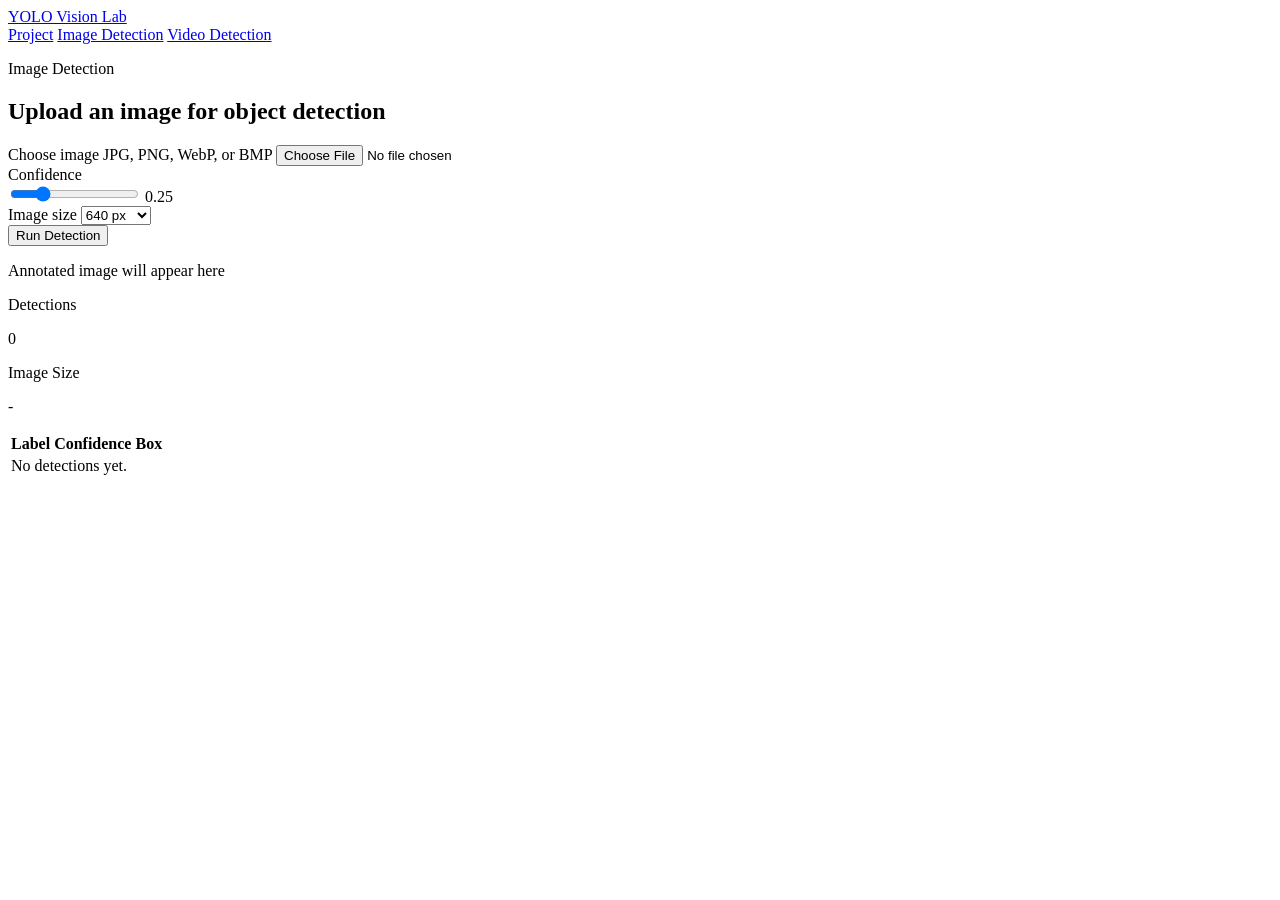
==== static/image.html @ c18973a6 "Build YOLO detection website" ====
<!doctype html>
<html lang="en">
  <head>
    <meta charset="utf-8">
    <meta name="viewport" content="width=device-width, initial-scale=1">
    <title>Image Detection | YOLO Vision Lab</title>
    <link rel="stylesheet" href="/assets/styles.css">
    <script defer src="/assets/app.js"></script>
  </head>
  <body data-page="image">
    <header class="site-header">
      <a class="brand" href="/" aria-label="YOLO Vision Lab home">
        <span class="brand-mark"></span>
        <span>YOLO Vision Lab</span>
      </a>
      <nav class="nav-links" aria-label="Primary navigation">
        <a href="/">Project</a>
        <a href="/image" aria-current="page">Image Detection</a>
        <a href="/video">Video Detection</a>
      </nav>
    </header>

    <main class="tool-page">
      <section class="tool-intro">
        <p class="eyebrow">Image Detection</p>
        <h1>Upload an image for object detection</h1>
      </section>

      <section class="tool-layout">
        <form class="control-panel" id="image-form">
          <label class="file-drop" for="image-file">
            <span class="file-drop-title">Choose image</span>
            <span class="file-drop-meta" id="image-file-name">JPG, PNG, WebP, or BMP</span>
            <input id="image-file" name="file" type="file" accept="image/*" required>
          </label>

          <div class="field-row">
            <label for="image-conf">Confidence</label>
            <div class="range-wrap">
              <input id="image-conf" type="range" min="0.05" max="0.95" step="0.05" value="0.25">
              <output id="image-conf-output">0.25</output>
            </div>
          </div>

          <div class="field-row">
            <label for="image-size">Image size</label>
            <select id="image-size">
              <option value="640" selected>640 px</option>
              <option value="960">960 px</option>
              <option value="1280">1280 px</option>
            </select>
          </div>

          <button class="button primary full" type="submit">Run Detection</button>
          <p class="form-message" id="image-message" role="status"></p>
        </form>

        <div class="result-panel">
          <div class="result-media empty" id="image-preview">
            <span>Annotated image will appear here</span>
          </div>
          <div class="result-summary">
            <div>
              <p class="metric-label">Detections</p>
              <p class="metric-value" id="image-count">0</p>
            </div>
            <div>
              <p class="metric-label">Image Size</p>
              <p class="metric-value" id="image-dimensions">-</p>
            </div>
          </div>
          <div class="table-shell">
            <table>
              <thead>
                <tr>
                  <th>Label</th>
                  <th>Confidence</th>
                  <th>Box</th>
                </tr>
              </thead>
              <tbody id="image-detections">
                <tr>
                  <td colspan="3">No detections yet.</td>
                </tr>
              </tbody>
            </table>
          </div>
        </div>
      </section>
    </main>
  </body>
</html>
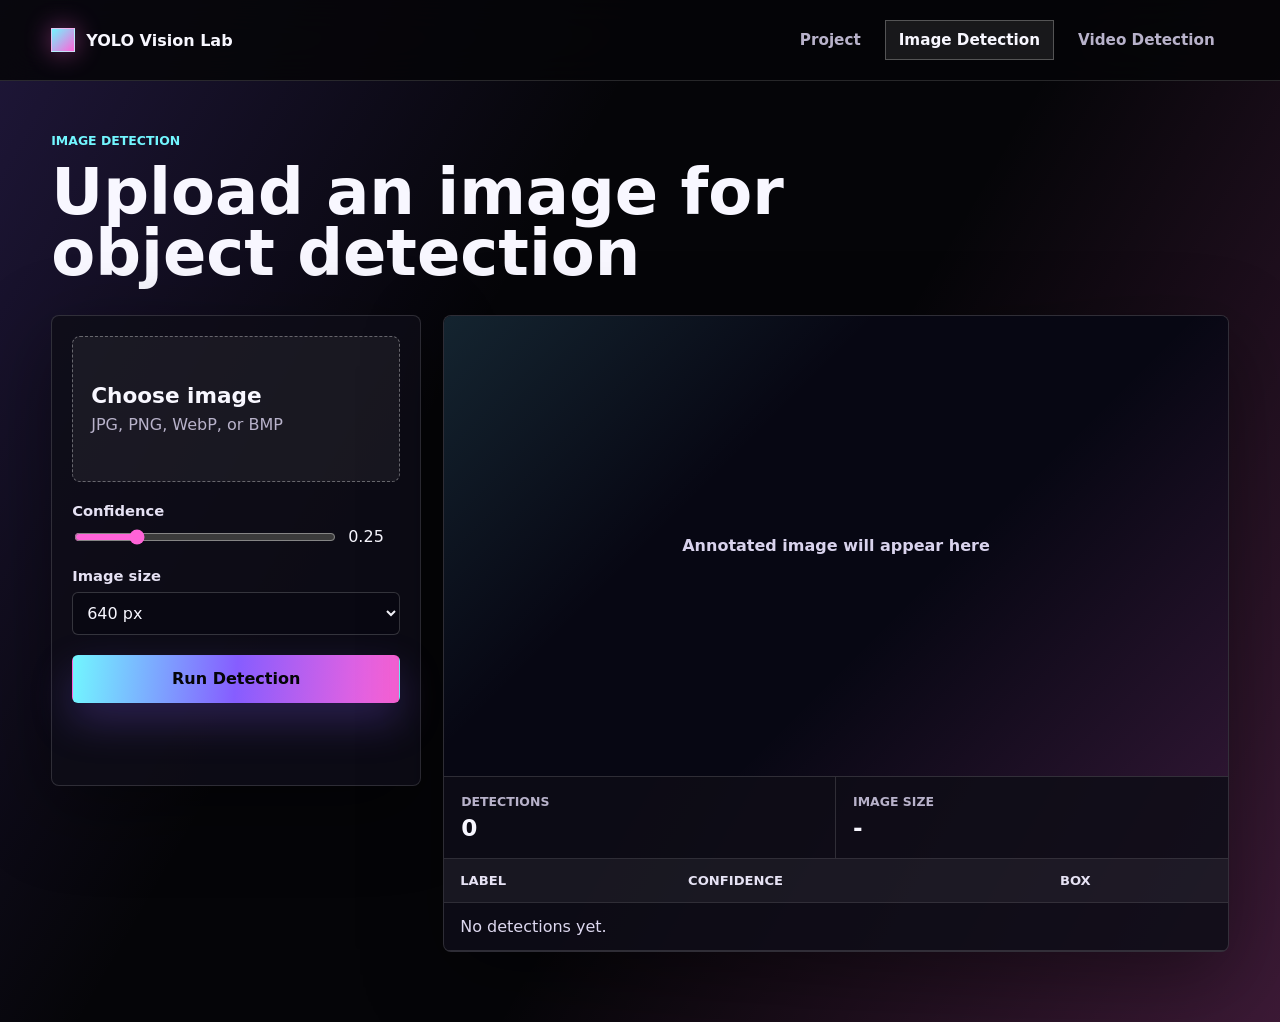
==== commit 2ff6f18a: "Add GitHub Pages preview" ====
--- a/static/image.html
+++ b/static/image.html
@@ -4,19 +4,19 @@
     <meta charset="utf-8">
     <meta name="viewport" content="width=device-width, initial-scale=1">
     <title>Image Detection | YOLO Vision Lab</title>
-    <link rel="stylesheet" href="/assets/styles.css">
-    <script defer src="/assets/app.js"></script>
+    <link rel="stylesheet" href="assets/styles.css">
+    <script defer src="assets/app.js"></script>
   </head>
   <body data-page="image">
     <header class="site-header">
-      <a class="brand" href="/" aria-label="YOLO Vision Lab home">
+      <a class="brand" href="index.html" aria-label="YOLO Vision Lab home">
         <span class="brand-mark"></span>
         <span>YOLO Vision Lab</span>
       </a>
       <nav class="nav-links" aria-label="Primary navigation">
-        <a href="/">Project</a>
-        <a href="/image" aria-current="page">Image Detection</a>
-        <a href="/video">Video Detection</a>
+        <a href="index.html">Project</a>
+        <a href="image.html" aria-current="page">Image Detection</a>
+        <a href="video.html">Video Detection</a>
       </nav>
     </header>
 
--- a/static/assets/styles.css
+++ b/static/assets/styles.css
@@ -0,0 +1,574 @@
+:root {
+  color-scheme: dark;
+  --ink: #f8f7ff;
+  --muted: #b8b2ca;
+  --paper: #050508;
+  --surface: #0f0d18;
+  --surface-strong: #171225;
+  --line: rgba(255, 255, 255, 0.14);
+  --cyan: #72f6ff;
+  --pink: #ff63d8;
+  --violet: #865dff;
+  --gold: #ffd166;
+  --shadow: 0 24px 80px rgba(0, 0, 0, 0.38);
+  font-family: Inter, ui-sans-serif, system-ui, -apple-system, BlinkMacSystemFont, "Segoe UI", sans-serif;
+}
+
+* {
+  box-sizing: border-box;
+}
+
+body {
+  margin: 0;
+  min-height: 100vh;
+  background:
+    linear-gradient(120deg, rgba(134, 93, 255, 0.2), transparent 36%),
+    linear-gradient(300deg, rgba(255, 99, 216, 0.22), transparent 42%),
+    var(--paper);
+  color: var(--ink);
+}
+
+a {
+  color: inherit;
+  text-decoration: none;
+}
+
+button,
+input,
+select {
+  font: inherit;
+}
+
+.site-header {
+  position: sticky;
+  top: 0;
+  z-index: 10;
+  display: flex;
+  align-items: center;
+  justify-content: space-between;
+  gap: 24px;
+  padding: 20px clamp(18px, 4vw, 64px);
+  border-bottom: 1px solid var(--line);
+  background: rgba(5, 5, 8, 0.86);
+  backdrop-filter: blur(18px);
+}
+
+.brand {
+  display: inline-flex;
+  align-items: center;
+  gap: 11px;
+  min-width: max-content;
+  font-weight: 820;
+}
+
+.brand-mark {
+  width: 24px;
+  height: 24px;
+  border: 1px solid rgba(255, 255, 255, 0.42);
+  background: linear-gradient(135deg, var(--cyan), var(--pink));
+  box-shadow: 0 0 26px rgba(255, 99, 216, 0.48);
+}
+
+.nav-links {
+  display: flex;
+  align-items: center;
+  justify-content: flex-end;
+  gap: 10px;
+  flex-wrap: wrap;
+}
+
+.nav-links a {
+  padding: 10px 13px;
+  border: 1px solid transparent;
+  color: var(--muted);
+  font-size: 0.95rem;
+  font-weight: 720;
+}
+
+.nav-links a:hover,
+.nav-links a[aria-current="page"] {
+  border-color: rgba(255, 255, 255, 0.26);
+  background: rgba(255, 255, 255, 0.08);
+  color: var(--ink);
+}
+
+.hero-shell {
+  display: grid;
+  grid-template-columns: minmax(0, 0.9fr) minmax(360px, 1.1fr);
+  gap: clamp(30px, 5vw, 76px);
+  align-items: center;
+  min-height: calc(100vh - 82px);
+  padding: clamp(48px, 7vw, 96px) clamp(18px, 4vw, 64px) 42px;
+}
+
+.hero-copy {
+  max-width: 680px;
+}
+
+.eyebrow {
+  margin: 0 0 14px;
+  color: var(--cyan);
+  font-size: 0.78rem;
+  font-weight: 860;
+  letter-spacing: 0;
+  text-transform: uppercase;
+}
+
+h1,
+h2,
+h3,
+p {
+  overflow-wrap: anywhere;
+}
+
+h1 {
+  margin: 0;
+  max-width: 780px;
+  font-size: clamp(3.3rem, 7.5vw, 7.2rem);
+  line-height: 0.9;
+  letter-spacing: 0;
+}
+
+h2 {
+  margin: 0;
+  font-size: clamp(2rem, 3.6vw, 3.7rem);
+  line-height: 0.98;
+  letter-spacing: 0;
+}
+
+h2 span {
+  background: linear-gradient(100deg, var(--cyan), var(--pink));
+  -webkit-background-clip: text;
+  background-clip: text;
+  color: transparent;
+}
+
+h3 {
+  margin: 0 0 14px;
+  font-size: 1.1rem;
+}
+
+.lead {
+  margin: 28px 0 0;
+  max-width: 620px;
+  color: var(--muted);
+  font-size: 1.12rem;
+  line-height: 1.7;
+}
+
+.hero-actions {
+  display: flex;
+  flex-wrap: wrap;
+  gap: 13px;
+  margin-top: 36px;
+}
+
+.button {
+  display: inline-flex;
+  align-items: center;
+  justify-content: center;
+  min-height: 48px;
+  padding: 0 20px;
+  border: 1px solid rgba(255, 255, 255, 0.24);
+  border-radius: 6px;
+  cursor: pointer;
+  font-weight: 820;
+}
+
+.button.primary {
+  border-color: transparent;
+  background: linear-gradient(95deg, var(--cyan), var(--violet), var(--pink));
+  color: #050508;
+  box-shadow: 0 18px 42px rgba(134, 93, 255, 0.26);
+}
+
+.button.secondary {
+  background: rgba(255, 255, 255, 0.07);
+  color: var(--ink);
+}
+
+.button.full {
+  width: 100%;
+}
+
+.button:disabled {
+  cursor: wait;
+  opacity: 0.72;
+}
+
+.signal-row {
+  display: flex;
+  flex-wrap: wrap;
+  gap: 10px;
+  margin-top: 34px;
+}
+
+.signal-row span {
+  padding: 8px 10px;
+  border: 1px solid rgba(255, 255, 255, 0.16);
+  background: rgba(255, 255, 255, 0.06);
+  color: #d8d4e8;
+  font-size: 0.86rem;
+  font-weight: 760;
+}
+
+.vision-stage {
+  position: relative;
+  min-height: 460px;
+  overflow: hidden;
+  border: 1px solid rgba(255, 255, 255, 0.2);
+  border-radius: 8px;
+  background: #070713;
+  box-shadow: var(--shadow);
+}
+
+.vision-stage canvas {
+  display: block;
+  width: 100%;
+  height: 100%;
+  min-height: 460px;
+}
+
+.stage-status {
+  position: absolute;
+  right: 18px;
+  bottom: 18px;
+  display: inline-flex;
+  align-items: center;
+  gap: 9px;
+  padding: 11px 12px;
+  border: 1px solid rgba(255, 255, 255, 0.18);
+  background: rgba(5, 5, 8, 0.76);
+  color: var(--ink);
+  font-size: 0.9rem;
+  font-weight: 780;
+}
+
+.pulse-dot {
+  width: 9px;
+  height: 9px;
+  border-radius: 999px;
+  background: var(--cyan);
+  box-shadow: 0 0 0 6px rgba(114, 246, 255, 0.16);
+}
+
+.content-band {
+  padding: 74px clamp(18px, 4vw, 64px);
+  border-top: 1px solid var(--line);
+}
+
+.content-band.light {
+  background:
+    linear-gradient(108deg, rgba(255, 99, 216, 0.16), transparent 38%),
+    #0a0911;
+}
+
+.section-heading {
+  display: flex;
+  align-items: end;
+  justify-content: space-between;
+  gap: 24px;
+  max-width: 1180px;
+  margin: 0 auto 30px;
+}
+
+.detail-grid {
+  display: grid;
+  grid-template-columns: repeat(3, minmax(0, 1fr));
+  gap: 18px;
+  max-width: 1180px;
+  margin: 0 auto;
+}
+
+.detail-card {
+  min-height: 230px;
+  padding: 26px;
+  border: 1px solid var(--line);
+  border-radius: 8px;
+  background: linear-gradient(180deg, rgba(255, 255, 255, 0.08), rgba(255, 255, 255, 0.03));
+}
+
+.card-index {
+  display: inline-block;
+  margin-bottom: 42px;
+  color: var(--pink);
+  font-size: 0.84rem;
+  font-weight: 860;
+}
+
+.detail-card p,
+.about-layout p {
+  margin: 0;
+  color: var(--muted);
+  line-height: 1.7;
+}
+
+.about-layout {
+  display: grid;
+  grid-template-columns: minmax(240px, 0.76fr) minmax(300px, 1fr);
+  gap: clamp(24px, 5vw, 86px);
+  max-width: 1180px;
+  margin: 0 auto;
+}
+
+.tool-page {
+  padding: 52px clamp(18px, 4vw, 64px) 70px;
+}
+
+.tool-intro {
+  max-width: 1180px;
+  margin: 0 auto 30px;
+}
+
+.tool-intro h1 {
+  max-width: 920px;
+  font-size: clamp(2.5rem, 5vw, 5rem);
+  line-height: 0.96;
+}
+
+.tool-layout {
+  display: grid;
+  grid-template-columns: minmax(280px, 370px) minmax(0, 1fr);
+  gap: 22px;
+  align-items: start;
+  max-width: 1180px;
+  margin: 0 auto;
+}
+
+.control-panel,
+.result-panel {
+  border: 1px solid var(--line);
+  border-radius: 8px;
+  background: rgba(15, 13, 24, 0.86);
+  box-shadow: var(--shadow);
+}
+
+.control-panel {
+  display: grid;
+  gap: 20px;
+  padding: 20px;
+}
+
+.file-drop {
+  position: relative;
+  display: grid;
+  gap: 7px;
+  min-height: 146px;
+  align-content: center;
+  padding: 18px;
+  border: 1px dashed rgba(255, 255, 255, 0.34);
+  border-radius: 8px;
+  background: rgba(255, 255, 255, 0.05);
+  cursor: pointer;
+}
+
+.file-drop input {
+  position: absolute;
+  inset: 0;
+  width: 100%;
+  opacity: 0;
+  cursor: pointer;
+}
+
+.file-drop-title {
+  font-size: 1.35rem;
+  font-weight: 860;
+}
+
+.file-drop-meta {
+  color: var(--muted);
+}
+
+.field-row {
+  display: grid;
+  gap: 8px;
+}
+
+.field-row label {
+  color: #e6e2f4;
+  font-size: 0.92rem;
+  font-weight: 780;
+}
+
+.range-wrap {
+  display: grid;
+  grid-template-columns: 1fr 52px;
+  gap: 10px;
+  align-items: center;
+}
+
+input[type="range"] {
+  accent-color: var(--pink);
+}
+
+select,
+input[type="number"] {
+  width: 100%;
+  min-height: 43px;
+  padding: 0 10px;
+  border: 1px solid rgba(255, 255, 255, 0.18);
+  border-radius: 6px;
+  background: #090812;
+  color: var(--ink);
+}
+
+.form-message {
+  min-height: 42px;
+  margin: 0;
+  color: var(--muted);
+  font-size: 0.92rem;
+  line-height: 1.45;
+}
+
+.form-message[data-tone="success"] {
+  color: var(--cyan);
+}
+
+.form-message[data-tone="error"] {
+  color: #ff9d8b;
+}
+
+.result-panel {
+  overflow: hidden;
+}
+
+.result-media {
+  display: grid;
+  place-items: center;
+  min-height: 460px;
+  background:
+    linear-gradient(135deg, rgba(114, 246, 255, 0.12), transparent 35%),
+    linear-gradient(315deg, rgba(255, 99, 216, 0.15), transparent 40%),
+    #070713;
+}
+
+.result-media.empty {
+  color: #d9d3ed;
+  font-weight: 780;
+}
+
+.result-media img,
+.result-media video {
+  display: block;
+  width: 100%;
+  max-height: 640px;
+  object-fit: contain;
+}
+
+.result-summary {
+  display: grid;
+  grid-template-columns: repeat(2, minmax(0, 1fr));
+  border-top: 1px solid var(--line);
+  border-bottom: 1px solid var(--line);
+}
+
+.result-summary.three {
+  grid-template-columns: repeat(3, minmax(0, 1fr));
+}
+
+.result-summary > div {
+  padding: 17px;
+  border-right: 1px solid var(--line);
+}
+
+.result-summary > div:last-child {
+  border-right: 0;
+}
+
+.metric-label {
+  margin: 0 0 5px;
+  color: var(--muted);
+  font-size: 0.78rem;
+  font-weight: 840;
+  letter-spacing: 0;
+  text-transform: uppercase;
+}
+
+.metric-value {
+  margin: 0;
+  font-size: 1.45rem;
+  font-weight: 860;
+}
+
+.table-shell {
+  overflow-x: auto;
+}
+
+table {
+  width: 100%;
+  border-collapse: collapse;
+}
+
+th,
+td {
+  padding: 14px 16px;
+  border-bottom: 1px solid var(--line);
+  text-align: left;
+  white-space: nowrap;
+}
+
+th {
+  background: rgba(255, 255, 255, 0.05);
+  color: #e6e2f4;
+  font-size: 0.82rem;
+  text-transform: uppercase;
+}
+
+td {
+  color: #ddd8ef;
+}
+
+@media (max-width: 880px) {
+  .site-header {
+    align-items: flex-start;
+    flex-direction: column;
+  }
+
+  .nav-links {
+    justify-content: flex-start;
+  }
+
+  .hero-shell,
+  .tool-layout,
+  .about-layout {
+    grid-template-columns: 1fr;
+  }
+
+  .hero-shell {
+    min-height: auto;
+  }
+
+  .detail-grid {
+    grid-template-columns: 1fr;
+  }
+
+  .section-heading {
+    display: block;
+  }
+}
+
+@media (max-width: 560px) {
+  .nav-links a {
+    padding: 8px 9px;
+    font-size: 0.88rem;
+  }
+
+  .hero-actions,
+  .button {
+    width: 100%;
+  }
+
+  .result-summary,
+  .result-summary.three {
+    grid-template-columns: 1fr;
+  }
+
+  .result-summary > div {
+    border-right: 0;
+    border-bottom: 1px solid var(--line);
+  }
+
+  .result-summary > div:last-child {
+    border-bottom: 0;
+  }
+}
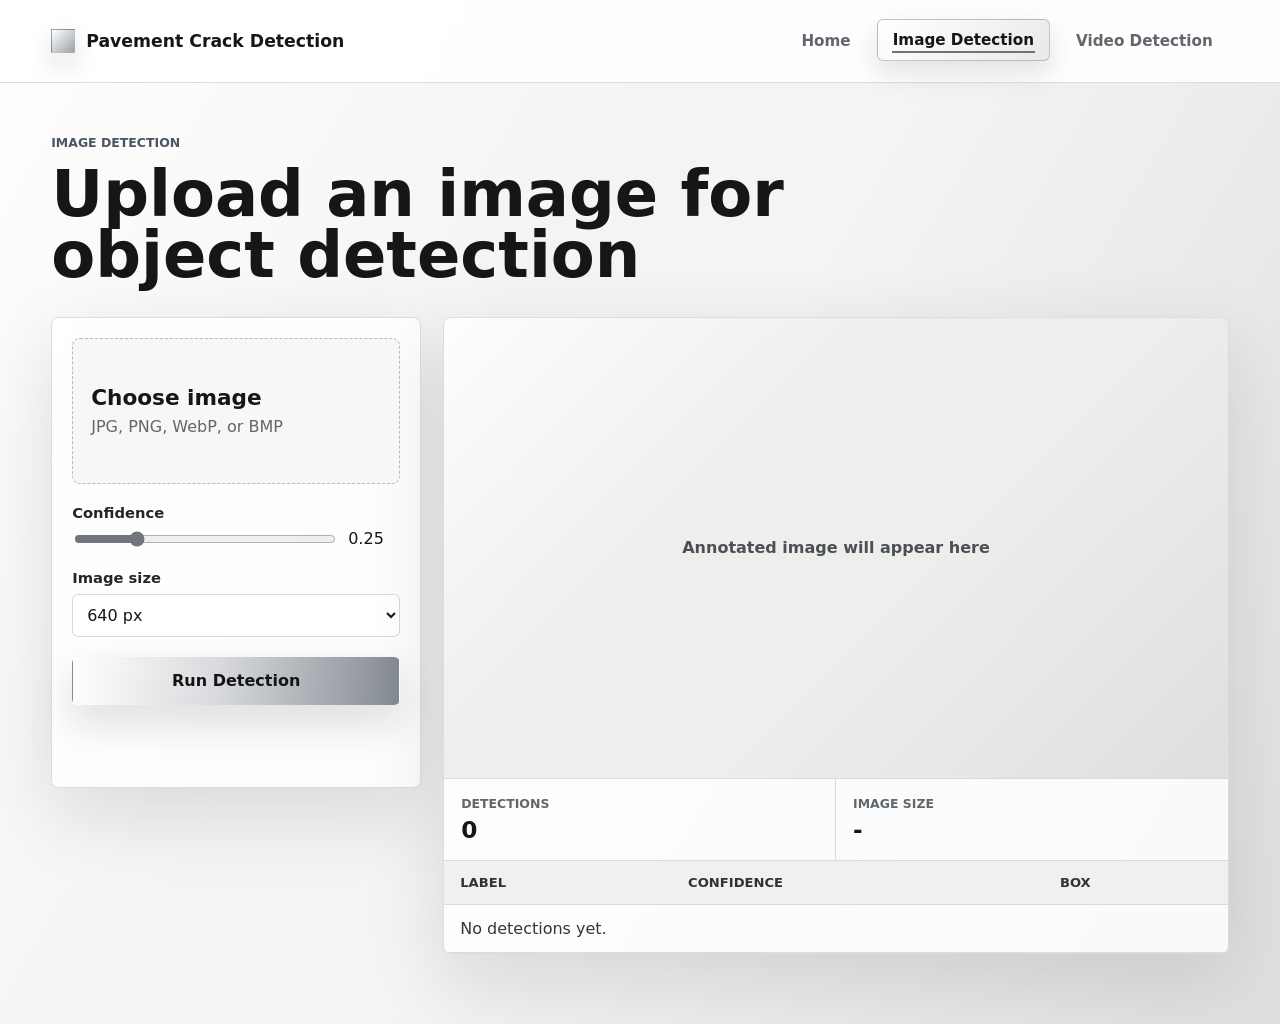
==== commit 826ccc6b: "Refine homepage branding and preview" ====
--- a/static/image.html
+++ b/static/image.html
@@ -3,18 +3,18 @@
   <head>
     <meta charset="utf-8">
     <meta name="viewport" content="width=device-width, initial-scale=1">
-    <title>Image Detection | YOLO Vision Lab</title>
+    <title>Image Detection | Pavement Crack Detection</title>
     <link rel="stylesheet" href="assets/styles.css">
     <script defer src="assets/app.js"></script>
   </head>
   <body data-page="image">
     <header class="site-header">
-      <a class="brand" href="index.html" aria-label="YOLO Vision Lab home">
+      <a class="brand" href="index.html" aria-label="Pavement Crack Detection home">
         <span class="brand-mark"></span>
-        <span>YOLO Vision Lab</span>
+        <span>Pavement Crack Detection</span>
       </a>
       <nav class="nav-links" aria-label="Primary navigation">
-        <a href="index.html">Project</a>
+        <a href="index.html">Home</a>
         <a href="image.html" aria-current="page">Image Detection</a>
         <a href="video.html">Video Detection</a>
       </nav>
--- a/static/assets/styles.css
+++ b/static/assets/styles.css
@@ -1,16 +1,16 @@
 :root {
-  color-scheme: dark;
-  --ink: #f8f7ff;
-  --muted: #b8b2ca;
-  --paper: #050508;
-  --surface: #0f0d18;
-  --surface-strong: #171225;
-  --line: rgba(255, 255, 255, 0.14);
-  --cyan: #72f6ff;
-  --pink: #ff63d8;
-  --violet: #865dff;
-  --gold: #ffd166;
-  --shadow: 0 24px 80px rgba(0, 0, 0, 0.38);
+  color-scheme: light;
+  --ink: #161616;
+  --muted: #62666d;
+  --paper: #f4f4f2;
+  --surface: #ffffff;
+  --surface-strong: #ededeb;
+  --line: rgba(22, 22, 22, 0.14);
+  --cyan: #4b5563;
+  --pink: #8f949b;
+  --violet: #d8dadd;
+  --gold: #f1f1ef;
+  --shadow: 0 24px 80px rgba(18, 18, 18, 0.12);
   font-family: Inter, ui-sans-serif, system-ui, -apple-system, BlinkMacSystemFont, "Segoe UI", sans-serif;
 }
 
@@ -22,8 +22,8 @@
   margin: 0;
   min-height: 100vh;
   background:
-    linear-gradient(120deg, rgba(134, 93, 255, 0.2), transparent 36%),
-    linear-gradient(300deg, rgba(255, 99, 216, 0.22), transparent 42%),
+    linear-gradient(120deg, rgba(255, 255, 255, 0.94), transparent 38%),
+    linear-gradient(300deg, rgba(210, 213, 217, 0.7), transparent 48%),
     var(--paper);
   color: var(--ink);
 }
@@ -46,10 +46,10 @@
   display: flex;
   align-items: center;
   justify-content: space-between;
-  gap: 24px;
+  gap: 18px;
   padding: 20px clamp(18px, 4vw, 64px);
   border-bottom: 1px solid var(--line);
-  background: rgba(5, 5, 8, 0.86);
+  background: rgba(255, 255, 255, 0.88);
   backdrop-filter: blur(18px);
 }
 
@@ -59,14 +59,15 @@
   gap: 11px;
   min-width: max-content;
   font-weight: 820;
+  font-size: clamp(0.92rem, 1.6vw, 1.08rem);
 }
 
 .brand-mark {
   width: 24px;
   height: 24px;
-  border: 1px solid rgba(255, 255, 255, 0.42);
-  background: linear-gradient(135deg, var(--cyan), var(--pink));
-  box-shadow: 0 0 26px rgba(255, 99, 216, 0.48);
+  border: 1px solid rgba(22, 22, 22, 0.22);
+  background: linear-gradient(135deg, #ffffff, #9da3aa);
+  box-shadow: 0 12px 28px rgba(22, 22, 22, 0.14);
 }
 
 .nav-links {
@@ -78,18 +79,41 @@
 }
 
 .nav-links a {
-  padding: 10px 13px;
+  position: relative;
+  padding: 11px 15px;
   border: 1px solid transparent;
+  border-radius: 6px;
   color: var(--muted);
   font-size: 0.95rem;
   font-weight: 720;
+  transition: background 180ms ease, border-color 180ms ease, color 180ms ease, transform 180ms ease, box-shadow 180ms ease;
 }
 
 .nav-links a:hover,
 .nav-links a[aria-current="page"] {
-  border-color: rgba(255, 255, 255, 0.26);
-  background: rgba(255, 255, 255, 0.08);
+  border-color: rgba(22, 22, 22, 0.24);
+  background: linear-gradient(135deg, #ffffff, #e8e9e9);
   color: var(--ink);
+  box-shadow: 0 12px 28px rgba(18, 18, 18, 0.12);
+  transform: translateY(-1px);
+}
+
+.nav-links a::after {
+  position: absolute;
+  right: 14px;
+  bottom: 7px;
+  left: 14px;
+  height: 2px;
+  background: #6c737b;
+  content: "";
+  transform: scaleX(0);
+  transform-origin: center;
+  transition: transform 180ms ease;
+}
+
+.nav-links a:hover::after,
+.nav-links a[aria-current="page"]::after {
+  transform: scaleX(1);
 }
 
 .hero-shell {
@@ -107,7 +131,7 @@
 
 .eyebrow {
   margin: 0 0 14px;
-  color: var(--cyan);
+  color: #4b5563;
   font-size: 0.78rem;
   font-weight: 860;
   letter-spacing: 0;
@@ -124,8 +148,8 @@
 h1 {
   margin: 0;
   max-width: 780px;
-  font-size: clamp(3.3rem, 7.5vw, 7.2rem);
-  line-height: 0.9;
+  font-size: clamp(1.9rem, 3vw, 2.55rem);
+  line-height: 1.05;
   letter-spacing: 0;
 }
 
@@ -137,7 +161,7 @@
 }
 
 h2 span {
-  background: linear-gradient(100deg, var(--cyan), var(--pink));
+  background: linear-gradient(100deg, #111111, #7d848c);
   -webkit-background-clip: text;
   background-clip: text;
   color: transparent;
@@ -169,7 +193,7 @@
   justify-content: center;
   min-height: 48px;
   padding: 0 20px;
-  border: 1px solid rgba(255, 255, 255, 0.24);
+  border: 1px solid rgba(22, 22, 22, 0.18);
   border-radius: 6px;
   cursor: pointer;
   font-weight: 820;
@@ -177,13 +201,13 @@
 
 .button.primary {
   border-color: transparent;
-  background: linear-gradient(95deg, var(--cyan), var(--violet), var(--pink));
-  color: #050508;
-  box-shadow: 0 18px 42px rgba(134, 93, 255, 0.26);
+  background: linear-gradient(95deg, #ffffff, #d7d9dc 45%, #848a92);
+  color: #141414;
+  box-shadow: 0 18px 42px rgba(22, 22, 22, 0.14);
 }
 
 .button.secondary {
-  background: rgba(255, 255, 255, 0.07);
+  background: #ffffff;
   color: var(--ink);
 }
 
@@ -205,9 +229,9 @@
 
 .signal-row span {
   padding: 8px 10px;
-  border: 1px solid rgba(255, 255, 255, 0.16);
-  background: rgba(255, 255, 255, 0.06);
-  color: #d8d4e8;
+  border: 1px solid rgba(22, 22, 22, 0.14);
+  background: rgba(255, 255, 255, 0.72);
+  color: #3b3f45;
   font-size: 0.86rem;
   font-weight: 760;
 }
@@ -216,17 +240,18 @@
   position: relative;
   min-height: 460px;
   overflow: hidden;
-  border: 1px solid rgba(255, 255, 255, 0.2);
+  border: 1px solid rgba(22, 22, 22, 0.16);
   border-radius: 8px;
-  background: #070713;
+  background: #efefed;
   box-shadow: var(--shadow);
 }
 
-.vision-stage canvas {
+.crack-preview {
   display: block;
   width: 100%;
   height: 100%;
   min-height: 460px;
+  object-fit: cover;
 }
 
 .stage-status {
@@ -237,8 +262,8 @@
   align-items: center;
   gap: 9px;
   padding: 11px 12px;
-  border: 1px solid rgba(255, 255, 255, 0.18);
-  background: rgba(5, 5, 8, 0.76);
+  border: 1px solid rgba(22, 22, 22, 0.14);
+  background: rgba(255, 255, 255, 0.82);
   color: var(--ink);
   font-size: 0.9rem;
   font-weight: 780;
@@ -248,8 +273,8 @@
   width: 9px;
   height: 9px;
   border-radius: 999px;
-  background: var(--cyan);
-  box-shadow: 0 0 0 6px rgba(114, 246, 255, 0.16);
+  background: #5f666d;
+  box-shadow: 0 0 0 6px rgba(95, 102, 109, 0.14);
 }
 
 .content-band {
@@ -259,8 +284,8 @@
 
 .content-band.light {
   background:
-    linear-gradient(108deg, rgba(255, 99, 216, 0.16), transparent 38%),
-    #0a0911;
+    linear-gradient(108deg, rgba(255, 255, 255, 0.86), transparent 40%),
+    #ececea;
 }
 
 .section-heading {
@@ -285,13 +310,13 @@
   padding: 26px;
   border: 1px solid var(--line);
   border-radius: 8px;
-  background: linear-gradient(180deg, rgba(255, 255, 255, 0.08), rgba(255, 255, 255, 0.03));
+  background: rgba(255, 255, 255, 0.78);
 }
 
 .card-index {
   display: inline-block;
   margin-bottom: 42px;
-  color: var(--pink);
+  color: #737981;
   font-size: 0.84rem;
   font-weight: 860;
 }
@@ -339,7 +364,7 @@
 .result-panel {
   border: 1px solid var(--line);
   border-radius: 8px;
-  background: rgba(15, 13, 24, 0.86);
+  background: rgba(255, 255, 255, 0.82);
   box-shadow: var(--shadow);
 }
 
@@ -356,9 +381,9 @@
   min-height: 146px;
   align-content: center;
   padding: 18px;
-  border: 1px dashed rgba(255, 255, 255, 0.34);
+  border: 1px dashed rgba(22, 22, 22, 0.28);
   border-radius: 8px;
-  background: rgba(255, 255, 255, 0.05);
+  background: rgba(247, 247, 245, 0.95);
   cursor: pointer;
 }
 
@@ -385,7 +410,7 @@
 }
 
 .field-row label {
-  color: #e6e2f4;
+  color: #22252a;
   font-size: 0.92rem;
   font-weight: 780;
 }
@@ -398,7 +423,7 @@
 }
 
 input[type="range"] {
-  accent-color: var(--pink);
+  accent-color: #70757d;
 }
 
 select,
@@ -406,9 +431,9 @@
   width: 100%;
   min-height: 43px;
   padding: 0 10px;
-  border: 1px solid rgba(255, 255, 255, 0.18);
+  border: 1px solid rgba(22, 22, 22, 0.16);
   border-radius: 6px;
-  background: #090812;
+  background: #ffffff;
   color: var(--ink);
 }
 
@@ -421,15 +446,40 @@
 }
 
 .form-message[data-tone="success"] {
-  color: var(--cyan);
+  color: #3c6a45;
 }
 
 .form-message[data-tone="error"] {
-  color: #ff9d8b;
+  color: #9d3f32;
 }
 
 .result-panel {
   overflow: hidden;
+}
+
+.live-video-grid {
+  display: grid;
+  grid-template-columns: repeat(2, minmax(0, 1fr));
+  background: #f7f7f5;
+}
+
+.video-slot {
+  min-width: 0;
+  border-right: 1px solid var(--line);
+}
+
+.video-slot:last-child {
+  border-right: 0;
+}
+
+.slot-label {
+  margin: 0;
+  padding: 12px 16px;
+  border-bottom: 1px solid var(--line);
+  color: var(--muted);
+  font-size: 0.78rem;
+  font-weight: 840;
+  text-transform: uppercase;
 }
 
 .result-media {
@@ -437,14 +487,18 @@
   place-items: center;
   min-height: 460px;
   background:
-    linear-gradient(135deg, rgba(114, 246, 255, 0.12), transparent 35%),
-    linear-gradient(315deg, rgba(255, 99, 216, 0.15), transparent 40%),
-    #070713;
+    linear-gradient(135deg, rgba(255, 255, 255, 0.92), transparent 36%),
+    linear-gradient(315deg, rgba(200, 204, 209, 0.45), transparent 42%),
+    #eeeeec;
 }
 
 .result-media.empty {
-  color: #d9d3ed;
+  color: #4b5057;
   font-weight: 780;
+}
+
+.result-media.compact {
+  min-height: 330px;
 }
 
 .result-media img,
@@ -455,6 +509,25 @@
   object-fit: contain;
 }
 
+.stream-frame {
+  min-height: 330px;
+  background: #eeeeec;
+}
+
+.progress-track {
+  height: 8px;
+  border-top: 1px solid var(--line);
+  background: #e4e4e1;
+}
+
+.progress-track span {
+  display: block;
+  width: 0;
+  height: 100%;
+  background: linear-gradient(90deg, #343a40, #aeb3b8);
+  transition: width 220ms ease;
+}
+
 .result-summary {
   display: grid;
   grid-template-columns: repeat(2, minmax(0, 1fr));
@@ -473,6 +546,16 @@
 
 .result-summary > div:last-child {
   border-right: 0;
+}
+
+.final-actions {
+  display: flex;
+  justify-content: flex-end;
+  padding: 16px;
+}
+
+.final-actions[hidden] {
+  display: none;
 }
 
 .metric-label {
@@ -508,14 +591,14 @@
 }
 
 th {
-  background: rgba(255, 255, 255, 0.05);
-  color: #e6e2f4;
+  background: #f0f0ee;
+  color: #2f3338;
   font-size: 0.82rem;
   text-transform: uppercase;
 }
 
 td {
-  color: #ddd8ef;
+  color: #33373d;
 }
 
 @media (max-width: 880px) {
@@ -571,4 +654,17 @@
   .result-summary > div:last-child {
     border-bottom: 0;
   }
-}
+
+  .live-video-grid {
+    grid-template-columns: 1fr;
+  }
+
+  .video-slot {
+    border-right: 0;
+    border-bottom: 1px solid var(--line);
+  }
+
+  .video-slot:last-child {
+    border-bottom: 0;
+  }
+}
